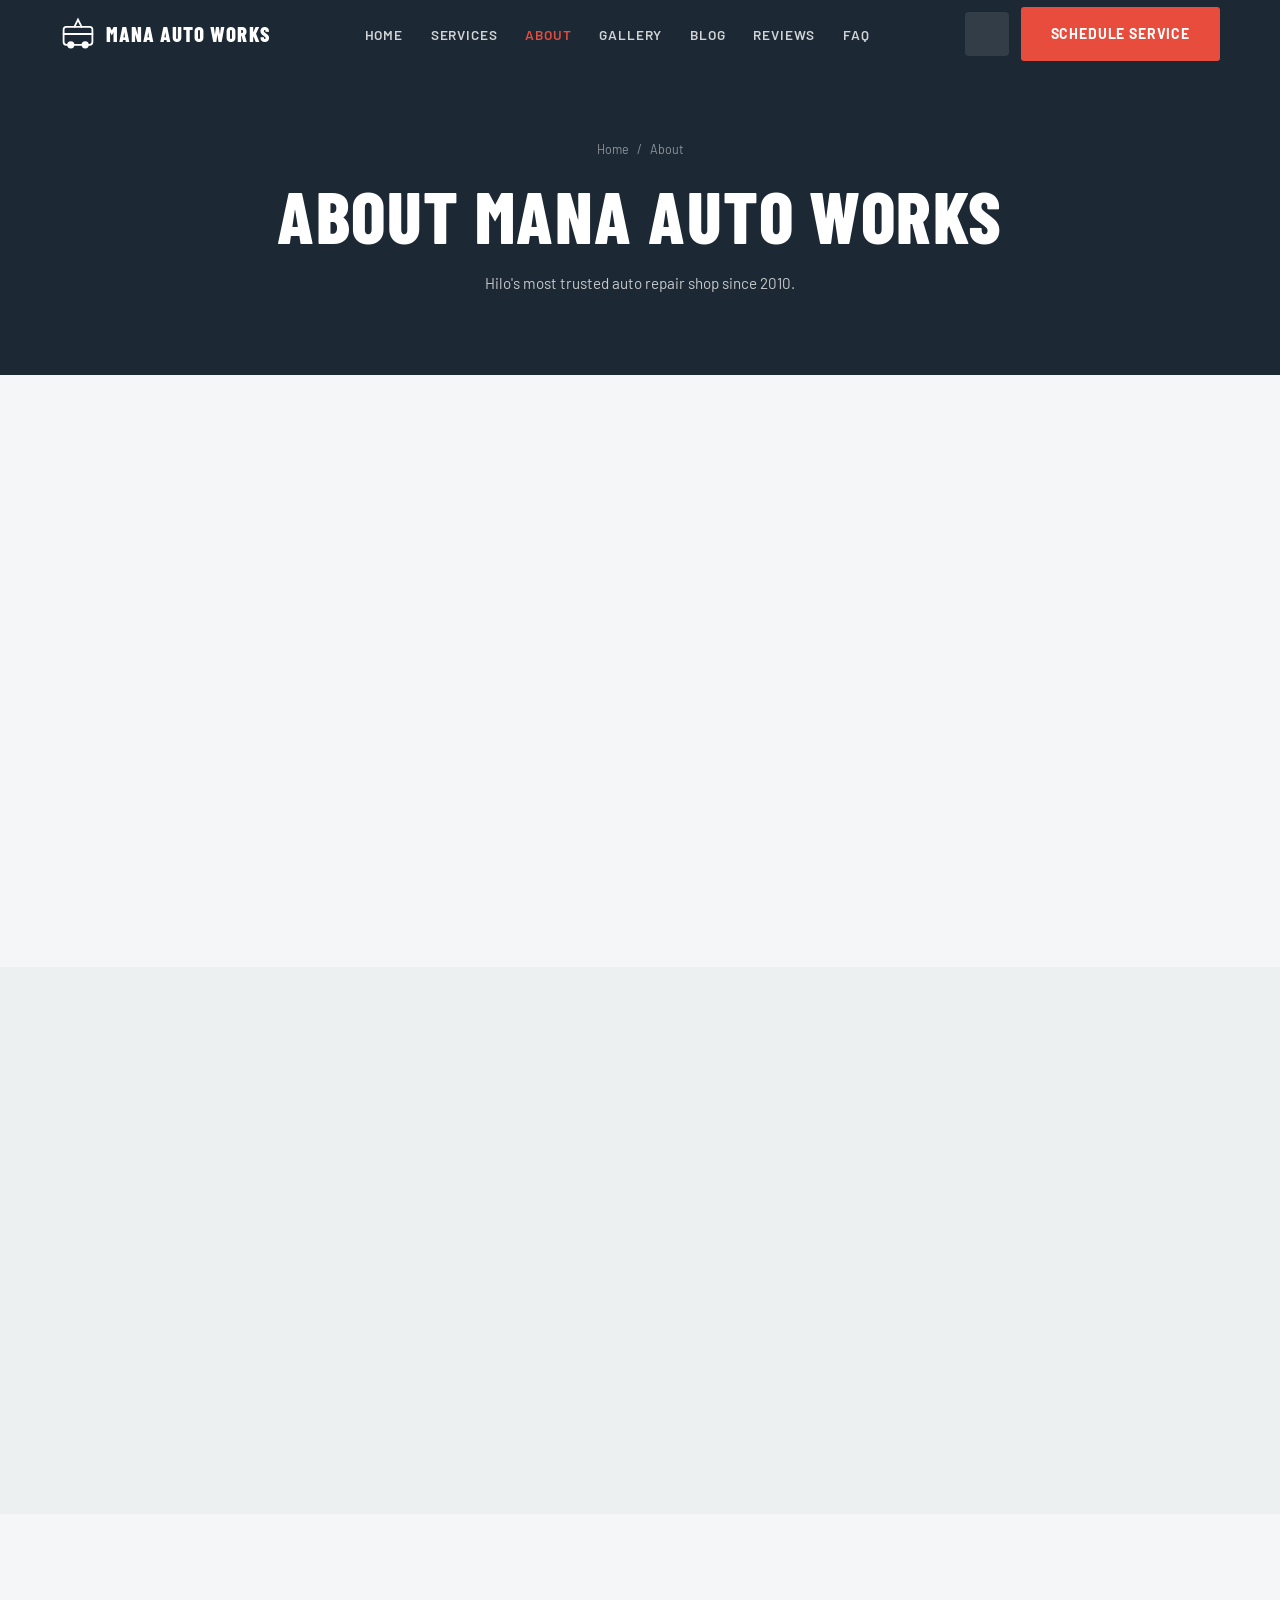
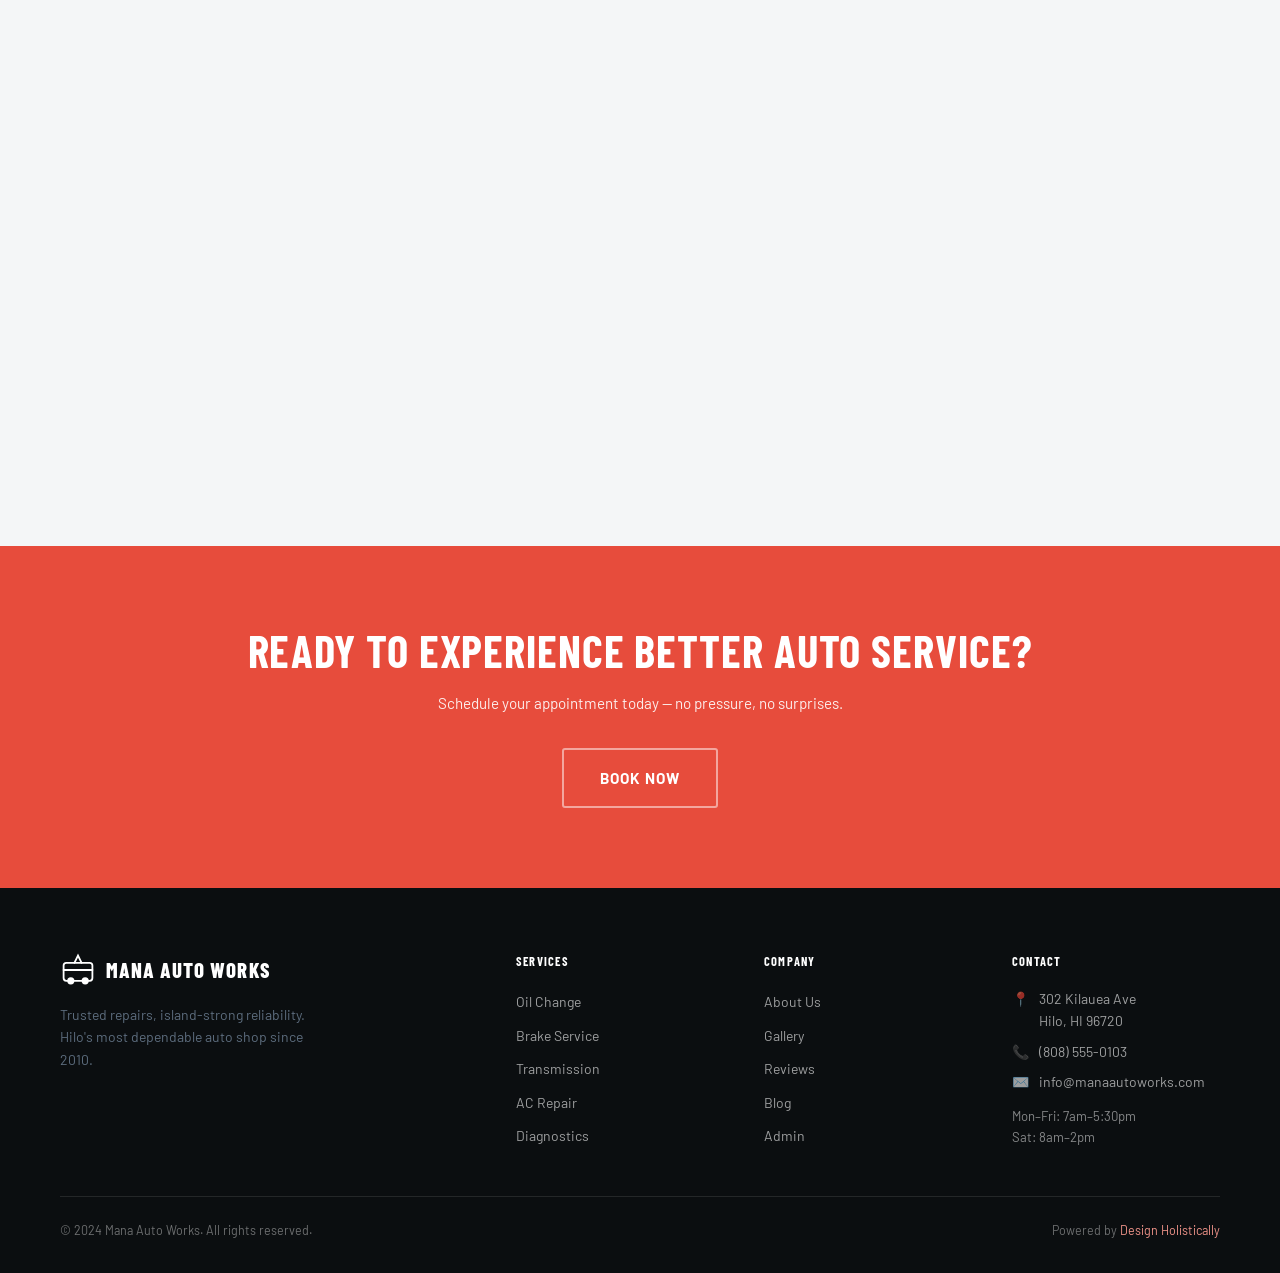
==== about.html @ d2211e3b "Initial commit: Mana Auto Works — Hawaii sample site (Hilo, Hawaii Island)" ====
<!DOCTYPE html>
<html lang="en" data-theme="light">
<head>
  <meta charset="UTF-8"><meta name="viewport" content="width=device-width, initial-scale=1.0">
  <title>About | Mana Auto Works — Hilo, Hawaii</title>
  <meta name="description" content="Mana Auto Works offers trusted auto repair in Hilo, Hawaii. Oil changes, brakes, transmission, AC, diagnostics, and more.">
  <meta property="og:title" content="About | Mana Auto Works">
  <meta property="og:image" content="https://picsum.photos/1200/630?random=200">
  <link rel="icon" href="data:image/svg+xml,<svg xmlns='http://www.w3.org/2000/svg' viewBox='0 0 32 32'><text y='28' font-size='28'>🔧</text></svg>">
  <link rel="stylesheet" href="css/style.css">
  <script type="application/ld+json">
  {"@context":"https://schema.org","@type":"AutoRepair","name":"Mana Auto Works","description":"Trusted auto repair shop in Hilo, Hawaii Island.","telephone":"(808) 555-0103","address":{"@type":"PostalAddress","streetAddress":"302 Kilauea Ave","addressLocality":"Hilo","addressRegion":"HI","postalCode":"96720","addressCountry":"US"},"openingHours":["Mo-Fr 07:00-17:30","Sa 08:00-14:00"]}
  </script>
</head>
<body class="page-wrapper">
  <header class="header">
    <nav class="nav container">
      <a href="index.html" class="nav-logo">
        <svg viewBox="0 0 40 40" fill="none" width="36" height="36" aria-label="Mana Auto Works">
          <rect x="4" y="12" width="32" height="20" rx="3" stroke="currentColor" stroke-width="2"/>
          <circle cx="12" cy="32" r="4" fill="currentColor"/>
          <circle cx="28" cy="32" r="4" fill="currentColor"/>
          <path d="M4 20h32M16 12l4-8 4 8" stroke="currentColor" stroke-width="2" stroke-linecap="round"/>
        </svg>
        Mana Auto Works
      </a>
      <ul class="nav-links">
        <li><a href="index.html" >Home</a></li>
        <li><a href="services.html" >Services</a></li>
        <li><a href="about.html" class='active'>About</a></li>
        <li><a href="gallery.html" >Gallery</a></li>
        <li><a href="blog.html" >Blog</a></li>
        <li><a href="reviews.html" >Reviews</a></li>
        <li><a href="faq.html" >FAQ</a></li>
      </ul>
      <div class="nav-actions">
        <button class="btn-theme" id="themeToggle" aria-label="Toggle dark mode"></button>
        <a href="booking.html" class="btn btn-nav">Schedule Service</a>
        <button class="hamburger" id="hamburger" aria-label="Menu"><span></span><span></span><span></span></button>
      </div>
    </nav>
  </header>
  <nav class="mobile-nav">
    <a href="index.html">Home</a><a href="services.html">Services</a><a href="about.html">About</a>
    <a href="gallery.html">Gallery</a><a href="blog.html">Blog</a><a href="booking.html" style="color:var(--accent)">Schedule Service</a>
  </nav>
  <div class="page-hero"><div class="container"><nav class="breadcrumb"><a href="index.html">Home</a><span>/</span><span>About</span></nav><h1>About Mana Auto Works</h1><p>Hilo's most trusted auto repair shop since 2010.</p></div></div>
  <section class="section"><div class="container">
    <div class="about-story">
      <div class="fade-up">
        <span class="section-tag">Est. 2010</span>
        <h2>Built on Trust, Driven by Expertise</h2>
        <p style="margin-bottom:16px">Mana Auto Works was founded by master mechanic Kainoa Mana, a Big Island native who grew up watching his father work on every vehicle in their Hilo neighborhood. After 15 years working at dealerships on the mainland and earning his ASE Master Technician certification, Kainoa returned to Hilo with a vision: an auto shop that treats customers with respect, prices work honestly, and stands behind every repair.</p>
        <p style="margin-bottom:16px">The name Mana means "spiritual power" in Hawaiian — it reflects the values we bring to every repair: strength, integrity, and a deep connection to this community we serve.</p>
        <p>Since 2010, we've grown from a two-bay shop to a full-service facility with 8 lifts, a tire center, and a team of 12 ASE-certified technicians. But our values have never changed: honest diagnostics, quality parts, and service you can trust.</p>
      </div>
      <div class="fade-up fade-up-delay-2"><img src="https://picsum.photos/580/460?random=240" alt="Mana Auto Works shop"></div>
    </div>
  </div></section>
  <section class="section" style="background:var(--gray-100)"><div class="container">
    <div class="section-header fade-up"><span class="section-tag">Our Values</span><h2>Why Hilo Chooses Us</h2></div>
    <div class="values-grid">
      <div class="value-card fade-up fade-up-delay-1"><div class="value-icon">🛡️</div><h3>Honest Service</h3><p>We show you what's wrong with digital photos and explain every recommended repair before we begin.</p></div>
      <div class="value-card fade-up fade-up-delay-2"><div class="value-icon">🏅</div><h3>Certified Expertise</h3><p>Every technician is ASE certified. We invest in ongoing training to stay current with evolving vehicle technology.</p></div>
      <div class="value-card fade-up fade-up-delay-3"><div class="value-icon">💰</div><h3>Fair Pricing</h3><p>We provide written estimates before every repair and never add charges without your approval.</p></div>
      <div class="value-card fade-up" style="transition-delay:0.4s"><div class="value-icon">🤝</div><h3>Community First</h3><p>We're a locally owned business that gives back to Hilo through youth programs, school donations, and community events.</p></div>
    </div>
  </div></section>
  <section class="section"><div class="container">
    <div class="section-header fade-up"><span class="section-tag">The Team</span><h2>Meet Our Technicians</h2></div>
    <div class="team-grid">
      <div class="team-card fade-up fade-up-delay-1"><img class="team-img" src="https://picsum.photos/300/300?random=250" alt="Kainoa Mana"><div class="team-name">Kainoa Mana</div><div class="team-role">Owner & Master Tech</div></div>
      <div class="team-card fade-up fade-up-delay-2"><img class="team-img" src="https://picsum.photos/300/300?random=251" alt="Derek Santos"><div class="team-name">Derek Santos</div><div class="team-role">Lead Technician</div></div>
      <div class="team-card fade-up fade-up-delay-3"><img class="team-img" src="https://picsum.photos/300/300?random=252" alt="Makaio Ferreira"><div class="team-name">Makaio Ferreira</div><div class="team-role">Transmission Specialist</div></div>
      <div class="team-card fade-up" style="transition-delay:0.4s"><img class="team-img" src="https://picsum.photos/300/300?random=253" alt="Lani Kahele"><div class="team-name">Lani Kahele</div><div class="team-role">Service Manager</div></div>
    </div>
  </div></section>
  <div class="cta-band"><div class="container"><h2 style="color:#fff">Ready to Experience Better Auto Service?</h2><p>Schedule your appointment today — no pressure, no surprises.</p><a href="booking.html" class="btn btn-outline-light btn-lg">Book Now</a></div></div>

  <footer class="footer">
    <div class="container">
      <div class="footer-grid">
        <div class="footer-brand">
          <a href="index.html" class="nav-logo" style="color:#fff">
            <svg viewBox="0 0 40 40" fill="none" width="32" height="32"><rect x="4" y="12" width="32" height="20" rx="3" stroke="currentColor" stroke-width="2"/><circle cx="12" cy="32" r="4" fill="currentColor"/><circle cx="28" cy="32" r="4" fill="currentColor"/><path d="M4 20h32M16 12l4-8 4 8" stroke="currentColor" stroke-width="2" stroke-linecap="round"/></svg>
            Mana Auto Works
          </a>
          <p>Trusted repairs, island-strong reliability. Hilo's most dependable auto shop since 2010.</p>
        </div>
        <div><p class="footer-heading">Services</p><ul class="footer-links"><li><a href="services.html">Oil Change</a></li><li><a href="services.html">Brake Service</a></li><li><a href="services.html">Transmission</a></li><li><a href="services.html">AC Repair</a></li><li><a href="services.html">Diagnostics</a></li></ul></div>
        <div><p class="footer-heading">Company</p><ul class="footer-links"><li><a href="about.html">About Us</a></li><li><a href="gallery.html">Gallery</a></li><li><a href="reviews.html">Reviews</a></li><li><a href="blog.html">Blog</a></li><li><a href="admin.html">Admin</a></li></ul></div>
        <div>
          <p class="footer-heading">Contact</p>
          <div class="footer-contact-item"><span>📍</span><span>302 Kilauea Ave<br>Hilo, HI 96720</span></div>
          <div class="footer-contact-item"><span>📞</span><a href="tel:8085550103">(808) 555-0103</a></div>
          <div class="footer-contact-item"><span>✉️</span><a href="mailto:info@manaautoworks.com">info@manaautoworks.com</a></div>
          <div style="margin-top:12px;font-size:0.82rem;color:rgba(255,255,255,0.5)">Mon–Fri: 7am–5:30pm<br>Sat: 8am–2pm</div>
        </div>
      </div>
      <div class="footer-bottom">
        <p>© 2024 Mana Auto Works. All rights reserved.</p>
        <p class="powered-by">Powered by <a href="https://designholistically.com" target="_blank">Design Holistically</a></p>
      </div>
    </div>
  </footer>
  <button class="back-to-top" id="backToTop" aria-label="Back to top">↑</button><script src="js/main.js"></script></body></html>
---- css/style.css ----
@import url('https://fonts.googleapis.com/css2?family=Barlow:wght@400;500;600;700;800&family=Barlow+Condensed:wght@600;700;800&display=swap');
:root{--primary:#1C2833;--primary-light:#2E4057;--accent:#E74C3C;--accent-dark:#C0392B;--accent-light:#F1948A;--white:#FFFFFF;--off-white:#F4F6F7;--gray-100:#ECF0F1;--gray-200:#D5DBDB;--gray-300:#AAB7B8;--gray-500:#717D7E;--gray-900:#0B0E10;--text:#1C2833;--text-light:#5D6D7E;--bg:var(--off-white);--surface:var(--white);--border:#D5DBDB;--shadow-sm:0 2px 8px rgba(28,40,51,0.08);--shadow-md:0 4px 20px rgba(28,40,51,0.15);--shadow-lg:0 8px 40px rgba(28,40,51,0.2);--radius-sm:3px;--radius-md:6px;--radius-lg:12px;--font-display:'Barlow Condensed',sans-serif;--font-body:'Barlow',sans-serif;--transition:0.3s cubic-bezier(0.4,0,0.2,1);--header-h:68px;}
[data-theme="dark"]{--text:#ECF0F1;--text-light:#AAB7B8;--bg:#0D1117;--surface:#161B22;--border:#21262D;--gray-100:#161B22;--gray-200:#21262D;--off-white:#0D1117;--white:#161B22;--shadow-sm:0 2px 8px rgba(0,0,0,0.4);--shadow-md:0 4px 20px rgba(0,0,0,0.5);--shadow-lg:0 8px 40px rgba(0,0,0,0.6);}
*,*::before,*::after{box-sizing:border-box;margin:0;padding:0;}
html{scroll-behavior:smooth;}
body{font-family:var(--font-body);background:var(--bg);color:var(--text);line-height:1.6;transition:background var(--transition),color var(--transition);overflow-x:hidden;}
img{max-width:100%;height:auto;display:block;}a{color:inherit;text-decoration:none;}button{cursor:pointer;border:none;background:none;font-family:inherit;}ul{list-style:none;}
h1,h2,h3,h4{font-family:var(--font-display);line-height:1.1;color:var(--text);text-transform:uppercase;letter-spacing:0.02em;}
h1{font-size:clamp(2.4rem,6vw,4.5rem);font-weight:800;}
h2{font-size:clamp(1.8rem,4vw,2.8rem);font-weight:700;}
h3{font-size:clamp(1.2rem,2.5vw,1.5rem);font-weight:700;}
h4{font-size:1rem;font-weight:700;}
p{font-size:0.95rem;color:var(--text-light);max-width:68ch;}
.lead{font-size:1.1rem;font-weight:400;}
.container{width:100%;max-width:1200px;margin:0 auto;padding:0 20px;}
.section{padding:80px 0;}.section-sm{padding:48px 0;}
.section-header{text-align:center;margin-bottom:56px;}
.section-header p{margin:12px auto 0;}
.section-tag{display:inline-block;font-size:0.72rem;font-weight:700;letter-spacing:0.14em;text-transform:uppercase;color:var(--accent);margin-bottom:10px;font-family:var(--font-body);}
.grid-2{display:grid;grid-template-columns:1fr;gap:32px;}
.grid-3{display:grid;grid-template-columns:1fr;gap:24px;}
@media(min-width:768px){.grid-2{grid-template-columns:1fr 1fr;}.grid-3{grid-template-columns:repeat(3,1fr);}}
/* HEADER */
.header{position:fixed;top:0;left:0;right:0;height:var(--header-h);z-index:1000;transition:all var(--transition);}
.header.scrolled{background:rgba(28,40,51,0.96);backdrop-filter:blur(12px);box-shadow:0 2px 20px rgba(0,0,0,0.4);}
.nav{display:flex;align-items:center;justify-content:space-between;height:var(--header-h);}
.nav-logo{display:flex;align-items:center;gap:10px;font-family:var(--font-display);font-size:1.3rem;font-weight:800;color:#fff;text-transform:uppercase;letter-spacing:0.05em;}
.nav-logo svg{width:36px;height:36px;}
.nav-links{display:none;align-items:center;gap:28px;}
.nav-links a{font-size:0.85rem;font-weight:600;letter-spacing:0.06em;text-transform:uppercase;color:rgba(255,255,255,0.8);transition:color var(--transition);}
.nav-links a:hover,.nav-links a.active{color:var(--accent);}
.nav-actions{display:flex;align-items:center;gap:12px;}
.btn-theme{width:44px;height:44px;border-radius:4px;display:flex;align-items:center;justify-content:center;background:rgba(255,255,255,0.1);color:#fff;transition:background var(--transition);}
.btn-theme:hover{background:rgba(255,255,255,0.2);}
.btn-nav{display:none;padding:10px 22px;background:var(--accent);color:#fff;font-size:0.8rem;font-weight:700;letter-spacing:0.08em;text-transform:uppercase;border-radius:3px;transition:all var(--transition);}
.btn-nav:hover{background:var(--accent-dark);}
.hamburger{width:44px;height:44px;display:flex;flex-direction:column;align-items:center;justify-content:center;gap:5px;background:rgba(255,255,255,0.1);border-radius:3px;}
.hamburger span{display:block;width:20px;height:2px;background:#fff;border-radius:2px;transition:transform var(--transition),opacity var(--transition);}
.hamburger.open span:nth-child(1){transform:translateY(7px) rotate(45deg);}
.hamburger.open span:nth-child(2){opacity:0;}
.hamburger.open span:nth-child(3){transform:translateY(-7px) rotate(-45deg);}
.mobile-nav{position:fixed;top:var(--header-h);left:0;right:0;bottom:0;background:var(--primary);z-index:999;display:flex;flex-direction:column;align-items:center;justify-content:center;gap:28px;opacity:0;pointer-events:none;transform:translateY(-20px);transition:all var(--transition);}
.mobile-nav.open{opacity:1;pointer-events:all;transform:translateY(0);}
.mobile-nav a{font-family:var(--font-display);font-size:2rem;font-weight:800;color:#fff;text-transform:uppercase;}
.mobile-nav a:hover{color:var(--accent);}
@media(min-width:768px){.nav-links{display:flex;}.btn-nav{display:block;}.hamburger{display:none;}}
.btn{display:inline-flex;align-items:center;justify-content:center;gap:8px;padding:14px 28px;border-radius:3px;font-family:var(--font-body);font-size:0.875rem;font-weight:700;text-transform:uppercase;letter-spacing:0.06em;transition:all var(--transition);min-height:44px;cursor:pointer;border:2px solid transparent;}
.btn-primary{background:var(--accent);color:#fff;border-color:var(--accent);}
.btn-primary:hover{background:var(--accent-dark);transform:translateY(-2px);box-shadow:var(--shadow-md);}
.btn-outline{background:transparent;color:var(--primary);border-color:var(--primary);}
.btn-outline:hover{background:var(--primary);color:#fff;}
.btn-outline-light{background:transparent;color:#fff;border-color:rgba(255,255,255,0.5);}
.btn-outline-light:hover{background:rgba(255,255,255,0.12);}
.btn-lg{padding:16px 36px;font-size:0.95rem;}
/* HERO */
.hero{min-height:100vh;display:flex;align-items:center;position:relative;overflow:hidden;background:var(--primary);padding-top:var(--header-h);}
.hero-bg{position:absolute;inset:0;background-image:url('https://picsum.photos/1400/900?random=200');background-size:cover;background-position:center;opacity:0.25;}
.hero-content{position:relative;z-index:2;padding:80px 0;max-width:680px;}
.hero-tag{display:inline-flex;align-items:center;gap:8px;background:rgba(231,76,60,0.2);border:1px solid rgba(231,76,60,0.5);color:var(--accent-light);padding:6px 16px;border-radius:3px;font-size:0.78rem;font-weight:700;letter-spacing:0.1em;text-transform:uppercase;margin-bottom:20px;}
.hero h1{color:#fff;margin-bottom:20px;line-height:1.05;}
.hero .lead{color:rgba(255,255,255,0.78);margin-bottom:36px;}
.hero-actions{display:flex;gap:16px;flex-wrap:wrap;}
.hero-badges{display:flex;gap:24px;margin-top:48px;flex-wrap:wrap;}
.hero-badge{display:flex;align-items:center;gap:10px;color:rgba(255,255,255,0.8);font-size:0.85rem;}
.hero-badge-icon{width:40px;height:40px;background:rgba(255,255,255,0.08);border:1px solid rgba(255,255,255,0.15);border-radius:3px;display:flex;align-items:center;justify-content:center;font-size:1.1rem;}
/* EMERGENCY BADGE */
.emergency-band{background:var(--accent);padding:14px 0;text-align:center;}
.emergency-band-inner{display:flex;align-items:center;justify-content:center;gap:16px;flex-wrap:wrap;color:#fff;font-weight:700;font-size:0.9rem;text-transform:uppercase;letter-spacing:0.04em;}
.emergency-band a{color:#fff;text-decoration:underline;}
/* TRUST */
.trust-strip{background:var(--primary);padding:20px 0;}
.trust-items{display:flex;align-items:center;justify-content:center;gap:28px;flex-wrap:wrap;}
.trust-item{display:flex;align-items:center;gap:8px;font-size:0.82rem;font-weight:600;color:rgba(255,255,255,0.7);text-transform:uppercase;letter-spacing:0.04em;}
.trust-item span{font-size:1.2rem;}
/* SERVICE CARDS */
.services-grid{display:grid;grid-template-columns:1fr;gap:2px;}
@media(min-width:600px){.services-grid{grid-template-columns:1fr 1fr;}}
@media(min-width:900px){.services-grid{grid-template-columns:repeat(3,1fr);}}
.service-card{background:var(--surface);padding:32px 24px;border:1px solid var(--border);transition:all var(--transition);}
.service-card:hover{background:var(--primary);border-color:var(--primary);}
.service-card:hover h3,.service-card:hover p{color:#fff;}
.service-card:hover .service-icon{color:var(--accent);}
.service-icon{font-size:2rem;margin-bottom:16px;transition:color var(--transition);}
/* CARDS */
.card{background:var(--surface);border-radius:var(--radius-md);overflow:hidden;border:1px solid var(--border);transition:all var(--transition);}
.card:hover{transform:translateY(-4px);box-shadow:var(--shadow-md);}
.card-img{width:100%;height:220px;object-fit:cover;}
.card-body{padding:24px;}
.card-tag{font-size:0.72rem;font-weight:700;letter-spacing:0.08em;text-transform:uppercase;color:var(--accent);margin-bottom:8px;}
.card-title{font-size:1.1rem;margin-bottom:8px;}
.card-text{font-size:0.875rem;}
.card-price{font-family:var(--font-display);font-size:1.4rem;color:var(--accent);font-weight:800;margin-top:12px;}
/* TESTIMONIALS */
.testimonials-grid{display:grid;grid-template-columns:1fr;gap:20px;}
@media(min-width:768px){.testimonials-grid{grid-template-columns:repeat(3,1fr);}}
.testimonial-card{background:var(--surface);padding:28px;border:1px solid var(--border);border-left:4px solid var(--accent);}
.testimonial-stars{color:var(--accent);margin-bottom:10px;letter-spacing:2px;}
.testimonial-text{font-size:0.9rem;font-style:italic;margin-bottom:16px;}
.testimonial-author{display:flex;align-items:center;gap:12px;}
.testimonial-avatar{width:44px;height:44px;border-radius:50%;object-fit:cover;}
.testimonial-name{font-weight:700;font-size:0.875rem;}
.testimonial-loc{font-size:0.78rem;color:var(--text-light);}
/* GALLERY */
.gallery-grid{display:grid;grid-template-columns:1fr 1fr;gap:4px;}
@media(min-width:768px){.gallery-grid{grid-template-columns:repeat(3,1fr);}}
@media(min-width:1024px){.gallery-grid{grid-template-columns:repeat(4,1fr);}}
.gallery-item{overflow:hidden;aspect-ratio:1;cursor:pointer;position:relative;}
.gallery-item img{width:100%;height:100%;object-fit:cover;transition:transform 0.4s ease;}
.gallery-item:hover img{transform:scale(1.08);}
.gallery-item-overlay{position:absolute;inset:0;background:linear-gradient(to top,rgba(28,40,51,0.7) 0%,transparent 60%);opacity:0;transition:opacity var(--transition);display:flex;align-items:flex-end;padding:16px;}
.gallery-item:hover .gallery-item-overlay{opacity:1;}
.gallery-item-overlay span{color:#fff;font-size:0.82rem;font-weight:600;text-transform:uppercase;letter-spacing:0.04em;}
/* BLOG */
.blog-grid{display:grid;grid-template-columns:1fr;gap:24px;}
@media(min-width:640px){.blog-grid{grid-template-columns:1fr 1fr;}}
@media(min-width:1024px){.blog-grid{grid-template-columns:repeat(3,1fr);}}
.blog-card{background:var(--surface);border:1px solid var(--border);overflow:hidden;transition:all var(--transition);}
.blog-card:hover{transform:translateY(-4px);box-shadow:var(--shadow-md);}
.blog-card-img{width:100%;height:200px;object-fit:cover;}
.blog-card-body{padding:20px;}
.blog-card-meta{font-size:0.78rem;color:var(--text-light);margin-bottom:6px;}
.blog-card-title{font-size:1rem;margin-bottom:8px;line-height:1.3;}
.blog-card-excerpt{font-size:0.85rem;color:var(--text-light);}
.blog-card-link{display:inline-flex;align-items:center;gap:4px;color:var(--accent);font-size:0.82rem;font-weight:700;margin-top:14px;text-transform:uppercase;letter-spacing:0.04em;}
/* BOOKING */
.booking-steps{display:flex;justify-content:center;gap:0;margin-bottom:48px;}
.step-indicator{display:flex;flex-direction:column;align-items:center;gap:8px;position:relative;flex:1;max-width:140px;}
.step-indicator::after{content:'';position:absolute;top:20px;left:60%;right:-40%;height:2px;background:var(--border);}
.step-indicator:last-child::after{display:none;}
.step-indicator.active::after,.step-indicator.done::after{background:var(--accent);}
.step-num{width:40px;height:40px;border-radius:2px;display:flex;align-items:center;justify-content:center;font-weight:700;font-size:0.9rem;z-index:1;background:var(--gray-200);color:var(--text-light);transition:all var(--transition);}
.step-indicator.active .step-num{background:var(--accent);color:#fff;}
.step-indicator.done .step-num{background:var(--primary);color:#fff;}
.step-label{font-size:0.72rem;font-weight:600;color:var(--text-light);text-align:center;text-transform:uppercase;letter-spacing:0.04em;}
.step-panel{display:none;}.step-panel.active{display:block;}
.form-group{margin-bottom:18px;}
.form-group label{display:block;font-weight:600;font-size:0.82rem;margin-bottom:6px;text-transform:uppercase;letter-spacing:0.04em;}
.form-group input,.form-group select,.form-group textarea{width:100%;padding:12px 16px;border-radius:3px;border:2px solid var(--border);background:var(--surface);color:var(--text);font-family:var(--font-body);font-size:0.95rem;transition:border-color var(--transition);min-height:44px;}
.form-group input:focus,.form-group select:focus,.form-group textarea:focus{outline:none;border-color:var(--accent);}
.service-options{display:grid;grid-template-columns:1fr;gap:10px;}
@media(min-width:640px){.service-options{grid-template-columns:1fr 1fr;}}
.service-option{border:2px solid var(--border);border-radius:3px;padding:14px;cursor:pointer;transition:all var(--transition);}
.service-option:hover{border-color:var(--accent);}
.service-option.selected{border-color:var(--accent);background:rgba(231,76,60,0.06);}
.service-option h4{margin-bottom:4px;}
.service-option p{font-size:0.78rem;}
.time-slots{display:grid;grid-template-columns:repeat(3,1fr);gap:8px;}
@media(min-width:640px){.time-slots{grid-template-columns:repeat(4,1fr);}}
.time-slot{padding:10px;text-align:center;border:2px solid var(--border);border-radius:3px;cursor:pointer;font-size:0.85rem;font-weight:600;transition:all var(--transition);min-height:44px;display:flex;align-items:center;justify-content:center;}
.time-slot:hover{border-color:var(--accent);}
.time-slot.selected{background:var(--accent);border-color:var(--accent);color:#fff;}
.time-slot.unavailable{opacity:0.4;cursor:not-allowed;}
.booking-summary{background:var(--gray-100);border-radius:var(--radius-md);padding:24px;border:1px solid var(--border);}
.booking-summary h3{margin-bottom:16px;}
.summary-row{display:flex;justify-content:space-between;padding:8px 0;border-bottom:1px solid var(--border);font-size:0.9rem;}
.summary-row:last-child{border:none;font-weight:700;}
/* FAQ */
.faq-list{max-width:800px;margin:0 auto;}
.faq-item{border-bottom:1px solid var(--border);}
.faq-question{width:100%;text-align:left;padding:18px 0;display:flex;justify-content:space-between;align-items:center;gap:16px;font-family:var(--font-display);font-size:1rem;font-weight:700;text-transform:uppercase;letter-spacing:0.03em;color:var(--text);cursor:pointer;min-height:44px;}
.faq-icon{font-size:1.2rem;color:var(--accent);transition:transform var(--transition);flex-shrink:0;}
.faq-item.open .faq-icon{transform:rotate(45deg);}
.faq-answer{max-height:0;overflow:hidden;transition:max-height 0.4s ease;}
.faq-answer-inner{padding-bottom:20px;font-size:0.9rem;color:var(--text-light);}
/* REVIEWS */
.reviews-summary{display:flex;align-items:center;gap:32px;flex-wrap:wrap;padding:32px;background:var(--surface);border:1px solid var(--border);margin-bottom:40px;}
.review-score{font-family:var(--font-display);font-size:4rem;font-weight:800;color:var(--accent);line-height:1;}
.review-stars-big{font-size:1.4rem;color:var(--accent);letter-spacing:3px;margin:4px 0;}
.reviews-grid{display:grid;grid-template-columns:1fr;gap:16px;}
@media(min-width:640px){.reviews-grid{grid-template-columns:1fr 1fr;}}
@media(min-width:1024px){.reviews-grid{grid-template-columns:repeat(3,1fr);}}
.review-card{background:var(--surface);padding:20px;border:1px solid var(--border);}
.review-header{display:flex;align-items:center;gap:12px;margin-bottom:10px;}
.review-avatar{width:44px;height:44px;border-radius:50%;object-fit:cover;}
.review-name{font-weight:700;font-size:0.875rem;}
.review-date{font-size:0.75rem;color:var(--text-light);}
.review-stars{color:var(--accent);font-size:0.875rem;letter-spacing:1px;}
.review-text{font-size:0.875rem;color:var(--text-light);}
/* ADMIN */
.admin-login{min-height:100vh;display:flex;align-items:center;justify-content:center;background:var(--primary);}
.admin-login-box{background:var(--surface);padding:48px;max-width:420px;width:100%;margin:20px;border-left:4px solid var(--accent);}
.admin-panel{display:none;}
.admin-header{background:var(--primary);color:#fff;padding:0 32px;height:64px;display:flex;align-items:center;justify-content:space-between;}
.admin-content{padding:32px 20px;max-width:1200px;margin:0 auto;}
.stats-grid{display:grid;grid-template-columns:1fr 1fr;gap:16px;margin-bottom:32px;}
@media(min-width:640px){.stats-grid{grid-template-columns:repeat(4,1fr);}}
.stat-card{background:var(--surface);padding:24px;border:1px solid var(--border);border-top:3px solid var(--accent);}
.stat-value{font-family:var(--font-display);font-size:2rem;font-weight:800;color:var(--accent);}
.stat-label{font-size:0.78rem;color:var(--text-light);margin-top:4px;text-transform:uppercase;letter-spacing:0.04em;}
.admin-table{width:100%;border-collapse:collapse;}
.admin-table th{background:var(--gray-100);padding:12px 16px;text-align:left;font-size:0.78rem;font-weight:700;text-transform:uppercase;letter-spacing:0.05em;}
.admin-table td{padding:12px 16px;border-bottom:1px solid var(--border);font-size:0.875rem;}
.badge{display:inline-block;padding:3px 10px;border-radius:2px;font-size:0.72rem;font-weight:700;text-transform:uppercase;letter-spacing:0.04em;}
.badge-pending{background:rgba(231,76,60,0.12);color:var(--accent);}
.badge-confirmed{background:rgba(39,174,96,0.12);color:#1E8449;}
.badge-new{background:rgba(28,40,51,0.12);color:var(--primary);}
.admin-section{background:var(--surface);padding:24px;border:1px solid var(--border);margin-bottom:24px;overflow-x:auto;}
.admin-section-title{font-family:var(--font-display);font-size:1.2rem;font-weight:700;text-transform:uppercase;margin-bottom:20px;}
/* CTA */
.cta-band{background:var(--accent);padding:80px 0;text-align:center;}
.cta-band h2,.cta-band p{color:#fff;}
.cta-band p{margin:16px auto 32px;opacity:0.9;}
/* FOOTER */
.footer{background:var(--gray-900);color:rgba(255,255,255,0.6);padding:64px 0 32px;}
.footer-grid{display:grid;grid-template-columns:1fr;gap:40px;margin-bottom:48px;}
@media(min-width:768px){.footer-grid{grid-template-columns:2fr 1fr 1fr 1fr;}}
.footer-brand .nav-logo{color:#fff;margin-bottom:16px;}
.footer-brand p{font-size:0.875rem;max-width:32ch;}
.footer-heading{color:#fff;font-size:0.78rem;font-weight:700;letter-spacing:0.1em;text-transform:uppercase;margin-bottom:16px;font-family:var(--font-display);}
.footer-links{display:flex;flex-direction:column;gap:8px;}
.footer-links a{font-size:0.875rem;transition:color var(--transition);}
.footer-links a:hover{color:var(--accent);}
.footer-contact-item{display:flex;gap:10px;font-size:0.875rem;margin-bottom:8px;align-items:flex-start;}
.footer-bottom{padding-top:24px;border-top:1px solid rgba(255,255,255,0.1);display:flex;justify-content:space-between;align-items:center;flex-wrap:wrap;gap:16px;}
.footer-bottom p{font-size:0.78rem;max-width:none;color:rgba(255,255,255,0.4);}
.powered-by{font-size:0.78rem;color:rgba(255,255,255,0.4);}
.powered-by a{color:var(--accent-light);}
.back-to-top{position:fixed;bottom:24px;right:24px;width:48px;height:48px;border-radius:3px;background:var(--accent);color:#fff;display:flex;align-items:center;justify-content:center;font-size:1.2rem;box-shadow:var(--shadow-md);opacity:0;transform:translateY(16px);transition:all var(--transition);z-index:500;cursor:pointer;}
.back-to-top.visible{opacity:1;transform:translateY(0);}
.back-to-top:hover{background:var(--accent-dark);}
.fade-up{opacity:0;transform:translateY(28px);transition:opacity 0.6s ease,transform 0.6s ease;}
.fade-up.visible{opacity:1;transform:translateY(0);}
.fade-up-delay-1{transition-delay:0.1s;}.fade-up-delay-2{transition-delay:0.2s;}.fade-up-delay-3{transition-delay:0.3s;}
.page-hero{background:var(--primary);padding:140px 0 80px;text-align:center;position:relative;overflow:hidden;}
.page-hero::before{content:'';position:absolute;inset:0;background:url('https://picsum.photos/1400/500?random=200');background-size:cover;background-position:center;opacity:0.15;}
.page-hero h1{color:#fff;position:relative;margin-bottom:16px;}
.page-hero p{color:rgba(255,255,255,0.75);margin:0 auto;position:relative;}
.breadcrumb{display:flex;align-items:center;justify-content:center;gap:8px;font-size:0.78rem;color:rgba(255,255,255,0.5);margin-bottom:16px;position:relative;}
.breadcrumb a{color:rgba(255,255,255,0.5);}
.breadcrumb a:hover{color:var(--accent);}
.blog-post-header{background:var(--primary);padding:140px 0 80px;position:relative;}
.blog-post-header::before{content:'';position:absolute;inset:0;background:url('https://picsum.photos/1400/500?random=200');background-size:cover;opacity:0.15;}
.blog-post-header h1{color:#fff;max-width:800px;position:relative;}
.blog-post-meta{color:rgba(255,255,255,0.6);margin-top:16px;font-size:0.875rem;position:relative;}
.blog-post-content{max-width:800px;margin:0 auto;padding:60px 20px;}
.blog-post-content h2{font-size:1.5rem;margin:40px 0 14px;color:var(--primary);}
[data-theme="dark"] .blog-post-content h2{color:var(--accent);}
.blog-post-content p{margin-bottom:20px;font-size:1rem;line-height:1.8;}
.blog-post-content img{margin:32px 0;width:100%;}
.blog-post-content ul{padding-left:24px;margin-bottom:20px;}
.blog-post-content ul li{margin-bottom:8px;font-size:1rem;color:var(--text-light);}
.about-story{display:grid;grid-template-columns:1fr;gap:48px;align-items:center;}
@media(min-width:768px){.about-story{grid-template-columns:1fr 1fr;}}
.about-story img{width:100%;aspect-ratio:4/3;object-fit:cover;}
.values-grid{display:grid;grid-template-columns:1fr 1fr;gap:16px;}
@media(min-width:1024px){.values-grid{grid-template-columns:repeat(4,1fr);}}
.value-card{padding:28px 20px;background:var(--surface);border:1px solid var(--border);border-top:3px solid var(--accent);}
.value-icon{font-size:2rem;margin-bottom:14px;}
.team-grid{display:grid;grid-template-columns:1fr 1fr;gap:20px;}
@media(min-width:768px){.team-grid{grid-template-columns:repeat(4,1fr);}}
.team-card{text-align:center;}
.team-img{width:100%;aspect-ratio:1;object-fit:cover;margin-bottom:14px;}
.team-name{font-weight:700;font-size:0.9rem;text-transform:uppercase;letter-spacing:0.04em;}
.team-role{font-size:0.82rem;color:var(--accent);}
.page-wrapper{animation:fadeIn 0.4s ease;}
@keyframes fadeIn{from{opacity:0;}to{opacity:1;}}
.text-center{text-align:center;}.mt-32{margin-top:32px;}
/* Cert badges */
.cert-grid{display:grid;grid-template-columns:1fr 1fr;gap:16px;}
@media(min-width:640px){.cert-grid{grid-template-columns:repeat(4,1fr);}}
.cert-card{background:var(--surface);border:2px solid var(--accent);padding:20px;text-align:center;}
.cert-icon{font-size:2rem;margin-bottom:10px;}
.cert-name{font-family:var(--font-display);font-weight:700;font-size:0.9rem;text-transform:uppercase;letter-spacing:0.03em;}
.cert-desc{font-size:0.78rem;color:var(--text-light);margin-top:4px;}
/* Pricing table */
.price-table{width:100%;border-collapse:collapse;margin-bottom:32px;}
.price-table th{background:var(--primary);color:#fff;padding:14px 20px;text-align:left;font-family:var(--font-display);font-weight:700;text-transform:uppercase;letter-spacing:0.05em;font-size:0.875rem;}
.price-table td{padding:12px 20px;border-bottom:1px solid var(--border);font-size:0.9rem;}
.price-table tr:hover td{background:var(--gray-100);}
.price-tag{color:var(--accent);font-weight:700;font-family:var(--font-display);font-size:1.1rem;white-space:nowrap;}
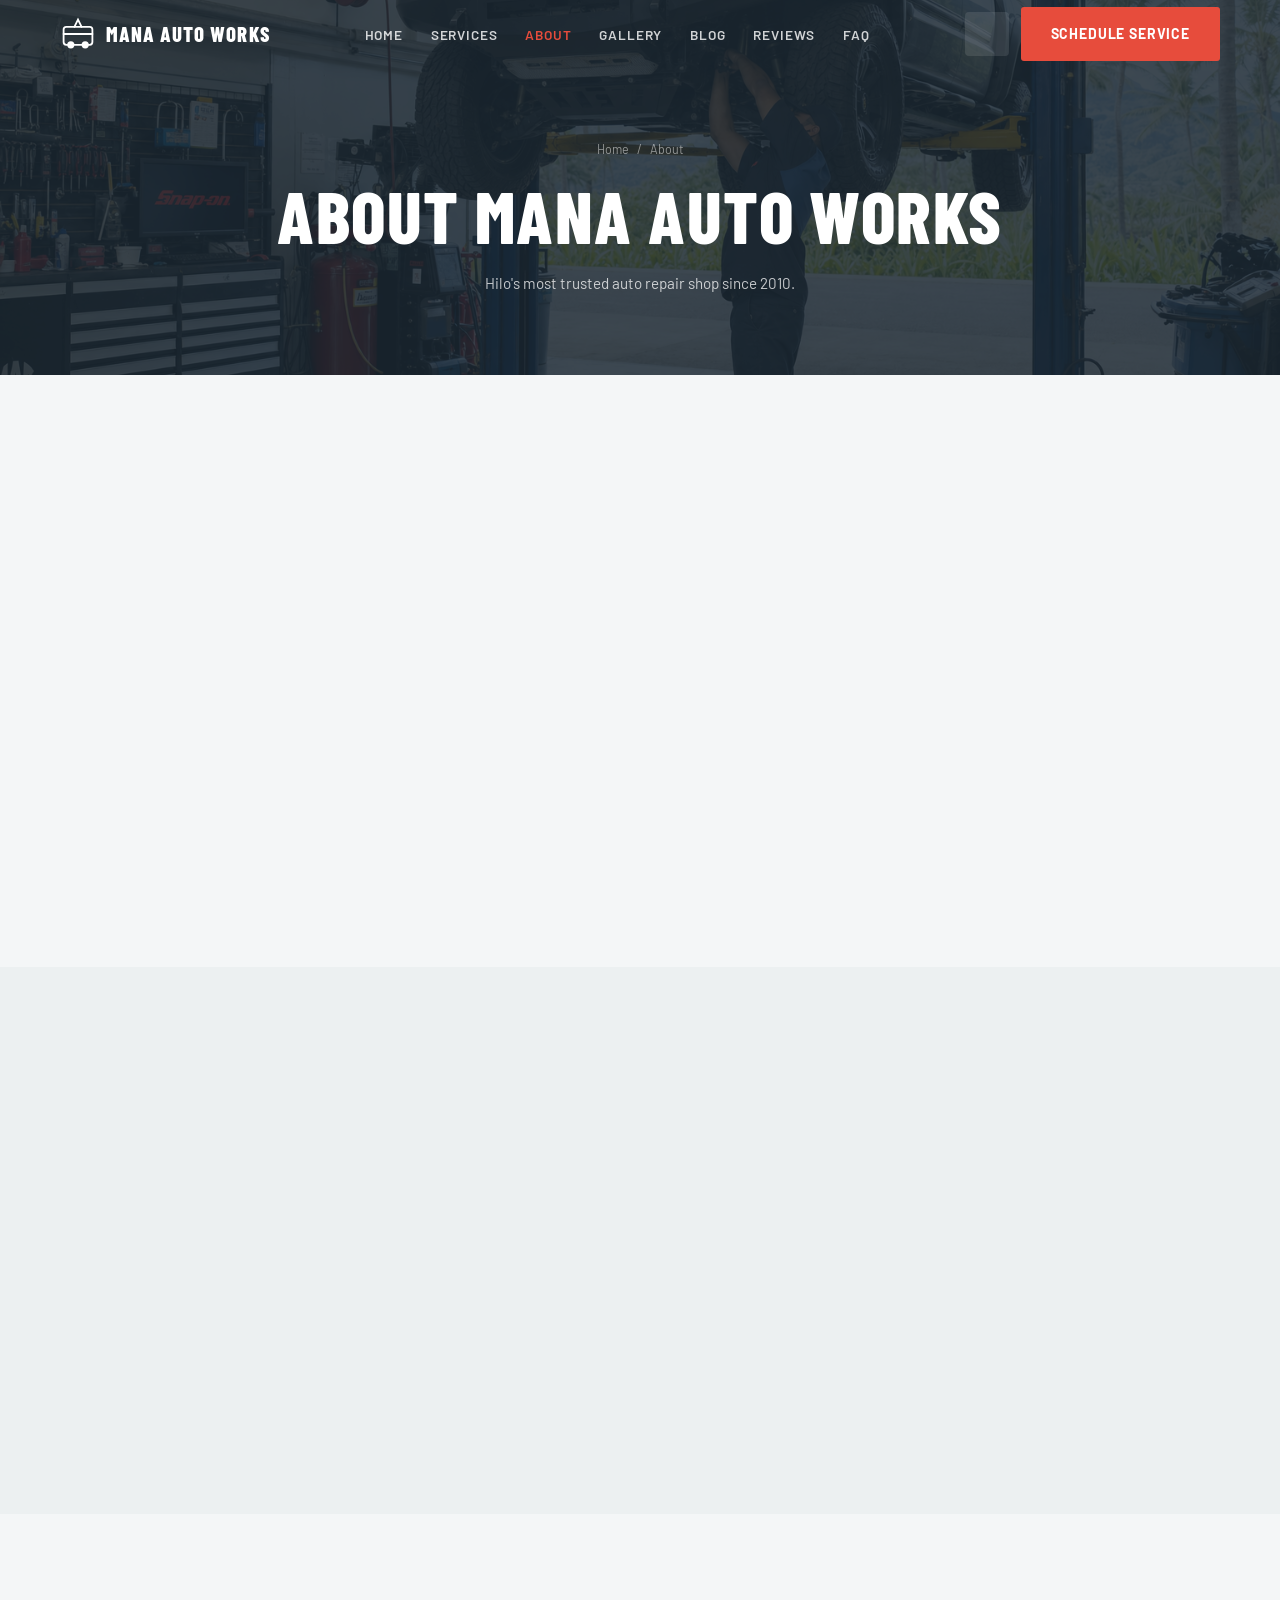
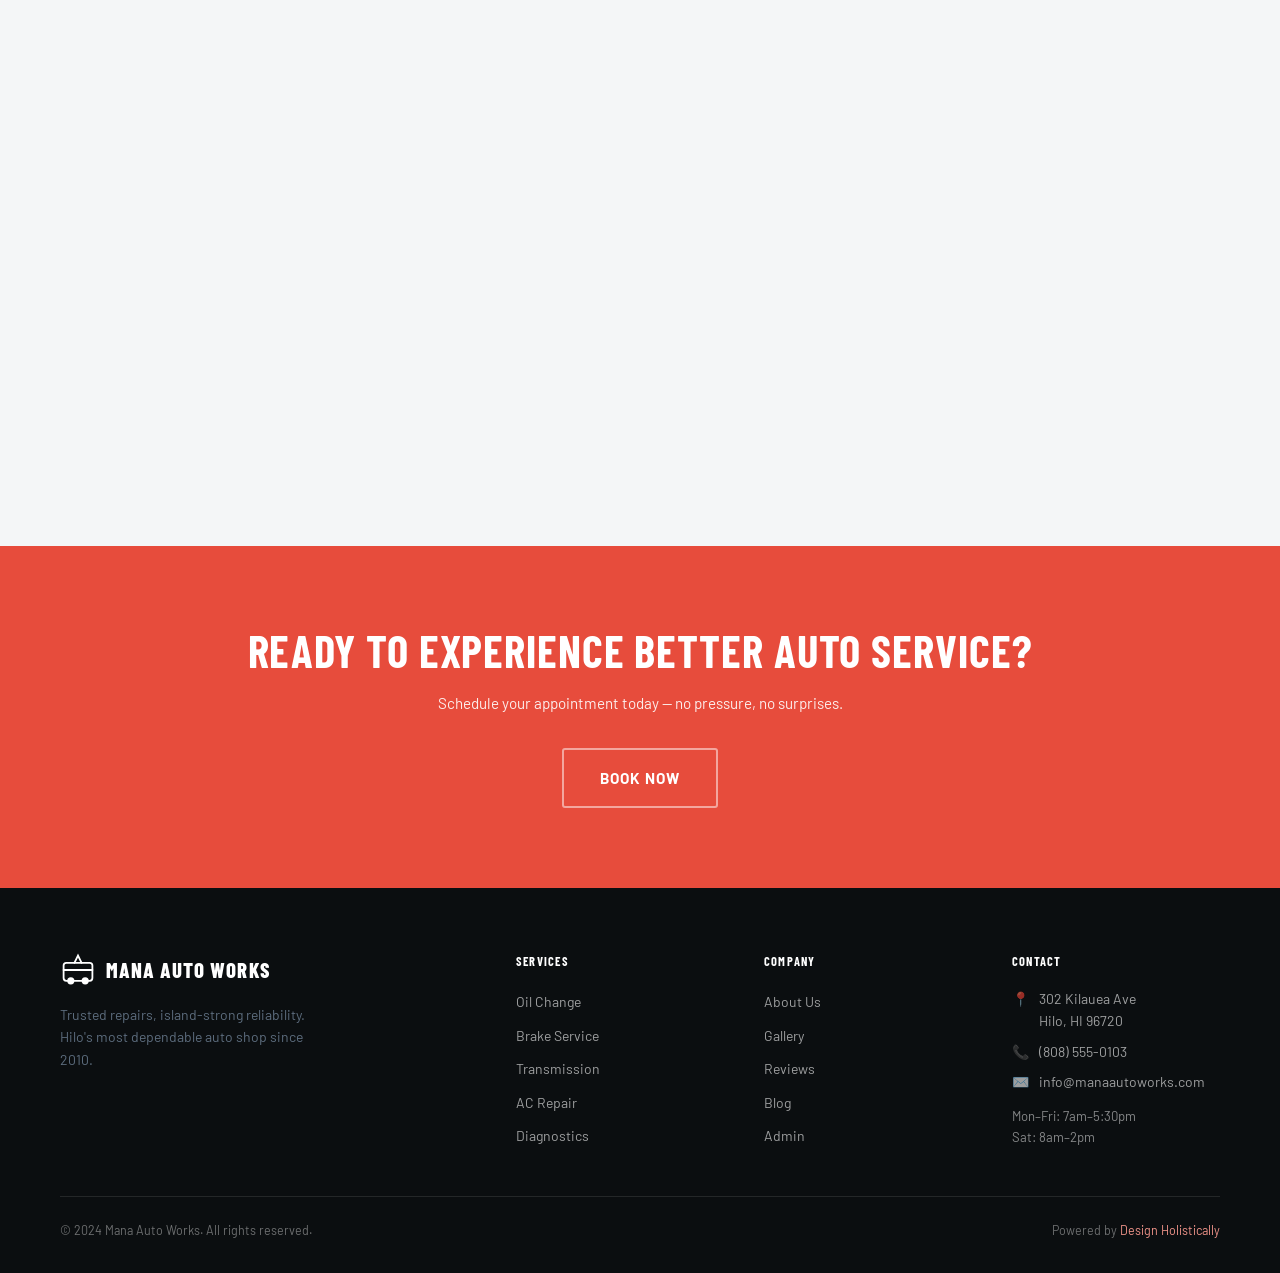
==== commit 63df2149: "feat: replace all picsum placeholders with AI-generated photorealistic images" ====
--- a/about.html
+++ b/about.html
@@ -5,12 +5,16 @@
   <title>About | Mana Auto Works — Hilo, Hawaii</title>
   <meta name="description" content="Mana Auto Works offers trusted auto repair in Hilo, Hawaii. Oil changes, brakes, transmission, AC, diagnostics, and more.">
   <meta property="og:title" content="About | Mana Auto Works">
-  <meta property="og:image" content="https://picsum.photos/1200/630?random=200">
+  <meta property="og:image" content="images/hero.png">
   <link rel="icon" href="data:image/svg+xml,<svg xmlns='http://www.w3.org/2000/svg' viewBox='0 0 32 32'><text y='28' font-size='28'>🔧</text></svg>">
   <link rel="stylesheet" href="css/style.css">
   <script type="application/ld+json">
   {"@context":"https://schema.org","@type":"AutoRepair","name":"Mana Auto Works","description":"Trusted auto repair shop in Hilo, Hawaii Island.","telephone":"(808) 555-0103","address":{"@type":"PostalAddress","streetAddress":"302 Kilauea Ave","addressLocality":"Hilo","addressRegion":"HI","postalCode":"96720","addressCountry":"US"},"openingHours":["Mo-Fr 07:00-17:30","Sa 08:00-14:00"]}
   </script>
+  <link rel="icon" type="image/x-icon" href="images/favicon.ico">
+  <link rel="icon" type="image/png" sizes="32x32" href="images/favicon-32x32.png">
+  <link rel="icon" type="image/png" sizes="16x16" href="images/favicon-16x16.png">
+  <link rel="apple-touch-icon" sizes="180x180" href="images/apple-touch-icon.png">
 </head>
 <body class="page-wrapper">
   <header class="header">
@@ -54,7 +58,7 @@
         <p style="margin-bottom:16px">The name Mana means "spiritual power" in Hawaiian — it reflects the values we bring to every repair: strength, integrity, and a deep connection to this community we serve.</p>
         <p>Since 2010, we've grown from a two-bay shop to a full-service facility with 8 lifts, a tire center, and a team of 12 ASE-certified technicians. But our values have never changed: honest diagnostics, quality parts, and service you can trust.</p>
       </div>
-      <div class="fade-up fade-up-delay-2"><img src="https://picsum.photos/580/460?random=240" alt="Mana Auto Works shop"></div>
+      <div class="fade-up fade-up-delay-2"><img src="images/about.png" alt="Mana Auto Works shop"></div>
     </div>
   </div></section>
   <section class="section" style="background:var(--gray-100)"><div class="container">
@@ -69,10 +73,10 @@
   <section class="section"><div class="container">
     <div class="section-header fade-up"><span class="section-tag">The Team</span><h2>Meet Our Technicians</h2></div>
     <div class="team-grid">
-      <div class="team-card fade-up fade-up-delay-1"><img class="team-img" src="https://picsum.photos/300/300?random=250" alt="Kainoa Mana"><div class="team-name">Kainoa Mana</div><div class="team-role">Owner & Master Tech</div></div>
-      <div class="team-card fade-up fade-up-delay-2"><img class="team-img" src="https://picsum.photos/300/300?random=251" alt="Derek Santos"><div class="team-name">Derek Santos</div><div class="team-role">Lead Technician</div></div>
-      <div class="team-card fade-up fade-up-delay-3"><img class="team-img" src="https://picsum.photos/300/300?random=252" alt="Makaio Ferreira"><div class="team-name">Makaio Ferreira</div><div class="team-role">Transmission Specialist</div></div>
-      <div class="team-card fade-up" style="transition-delay:0.4s"><img class="team-img" src="https://picsum.photos/300/300?random=253" alt="Lani Kahele"><div class="team-name">Lani Kahele</div><div class="team-role">Service Manager</div></div>
+      <div class="team-card fade-up fade-up-delay-1"><img class="team-img" src="images/avatar-1.png" alt="Kainoa Mana"><div class="team-name">Kainoa Mana</div><div class="team-role">Owner & Master Tech</div></div>
+      <div class="team-card fade-up fade-up-delay-2"><img class="team-img" src="images/avatar-2.png" alt="Derek Santos"><div class="team-name">Derek Santos</div><div class="team-role">Lead Technician</div></div>
+      <div class="team-card fade-up fade-up-delay-3"><img class="team-img" src="images/avatar-3.png" alt="Makaio Ferreira"><div class="team-name">Makaio Ferreira</div><div class="team-role">Transmission Specialist</div></div>
+      <div class="team-card fade-up" style="transition-delay:0.4s"><img class="team-img" src="images/avatar-1.png" alt="Lani Kahele"><div class="team-name">Lani Kahele</div><div class="team-role">Service Manager</div></div>
     </div>
   </div></section>
   <div class="cta-band"><div class="container"><h2 style="color:#fff">Ready to Experience Better Auto Service?</h2><p>Schedule your appointment today — no pressure, no surprises.</p><a href="booking.html" class="btn btn-outline-light btn-lg">Book Now</a></div></div>
--- a/css/style.css
+++ b/css/style.css
@@ -54,7 +54,7 @@
 .btn-lg{padding:16px 36px;font-size:0.95rem;}
 /* HERO */
 .hero{min-height:100vh;display:flex;align-items:center;position:relative;overflow:hidden;background:var(--primary);padding-top:var(--header-h);}
-.hero-bg{position:absolute;inset:0;background-image:url('https://picsum.photos/1400/900?random=200');background-size:cover;background-position:center;opacity:0.25;}
+.hero-bg{position:absolute;inset:0;background-image: url('../images/hero.png');background-size:cover;background-position:center;opacity:0.25;}
 .hero-content{position:relative;z-index:2;padding:80px 0;max-width:680px;}
 .hero-tag{display:inline-flex;align-items:center;gap:8px;background:rgba(231,76,60,0.2);border:1px solid rgba(231,76,60,0.5);color:var(--accent-light);padding:6px 16px;border-radius:3px;font-size:0.78rem;font-weight:700;letter-spacing:0.1em;text-transform:uppercase;margin-bottom:20px;}
 .hero h1{color:#fff;margin-bottom:20px;line-height:1.05;}
@@ -222,14 +222,14 @@
 .fade-up.visible{opacity:1;transform:translateY(0);}
 .fade-up-delay-1{transition-delay:0.1s;}.fade-up-delay-2{transition-delay:0.2s;}.fade-up-delay-3{transition-delay:0.3s;}
 .page-hero{background:var(--primary);padding:140px 0 80px;text-align:center;position:relative;overflow:hidden;}
-.page-hero::before{content:'';position:absolute;inset:0;background:url('https://picsum.photos/1400/500?random=200');background-size:cover;background-position:center;opacity:0.15;}
+.page-hero::before{content:'';position:absolute;inset:0;background: url('../images/hero.png');background-size:cover;background-position:center;opacity:0.15;}
 .page-hero h1{color:#fff;position:relative;margin-bottom:16px;}
 .page-hero p{color:rgba(255,255,255,0.75);margin:0 auto;position:relative;}
 .breadcrumb{display:flex;align-items:center;justify-content:center;gap:8px;font-size:0.78rem;color:rgba(255,255,255,0.5);margin-bottom:16px;position:relative;}
 .breadcrumb a{color:rgba(255,255,255,0.5);}
 .breadcrumb a:hover{color:var(--accent);}
 .blog-post-header{background:var(--primary);padding:140px 0 80px;position:relative;}
-.blog-post-header::before{content:'';position:absolute;inset:0;background:url('https://picsum.photos/1400/500?random=200');background-size:cover;opacity:0.15;}
+.blog-post-header::before{content:'';position:absolute;inset:0;background: url('../images/hero.png');background-size:cover;opacity:0.15;}
 .blog-post-header h1{color:#fff;max-width:800px;position:relative;}
 .blog-post-meta{color:rgba(255,255,255,0.6);margin-top:16px;font-size:0.875rem;position:relative;}
 .blog-post-content{max-width:800px;margin:0 auto;padding:60px 20px;}
@@ -268,3 +268,8 @@
 .price-table td{padding:12px 20px;border-bottom:1px solid var(--border);font-size:0.9rem;}
 .price-table tr:hover td{background:var(--gray-100);}
 .price-tag{color:var(--accent);font-weight:700;font-family:var(--font-display);font-size:1.1rem;white-space:nowrap;}
+
+.hero h1, .hero p, .hero-content, .hero .eyebrow-label, .hero .tag { color: #fff !important; }
+
+[data-theme="dark"] .hero { background: transparent !important; }
+[data-theme="dark"] .hero-bg img { opacity: 1 !important; }
